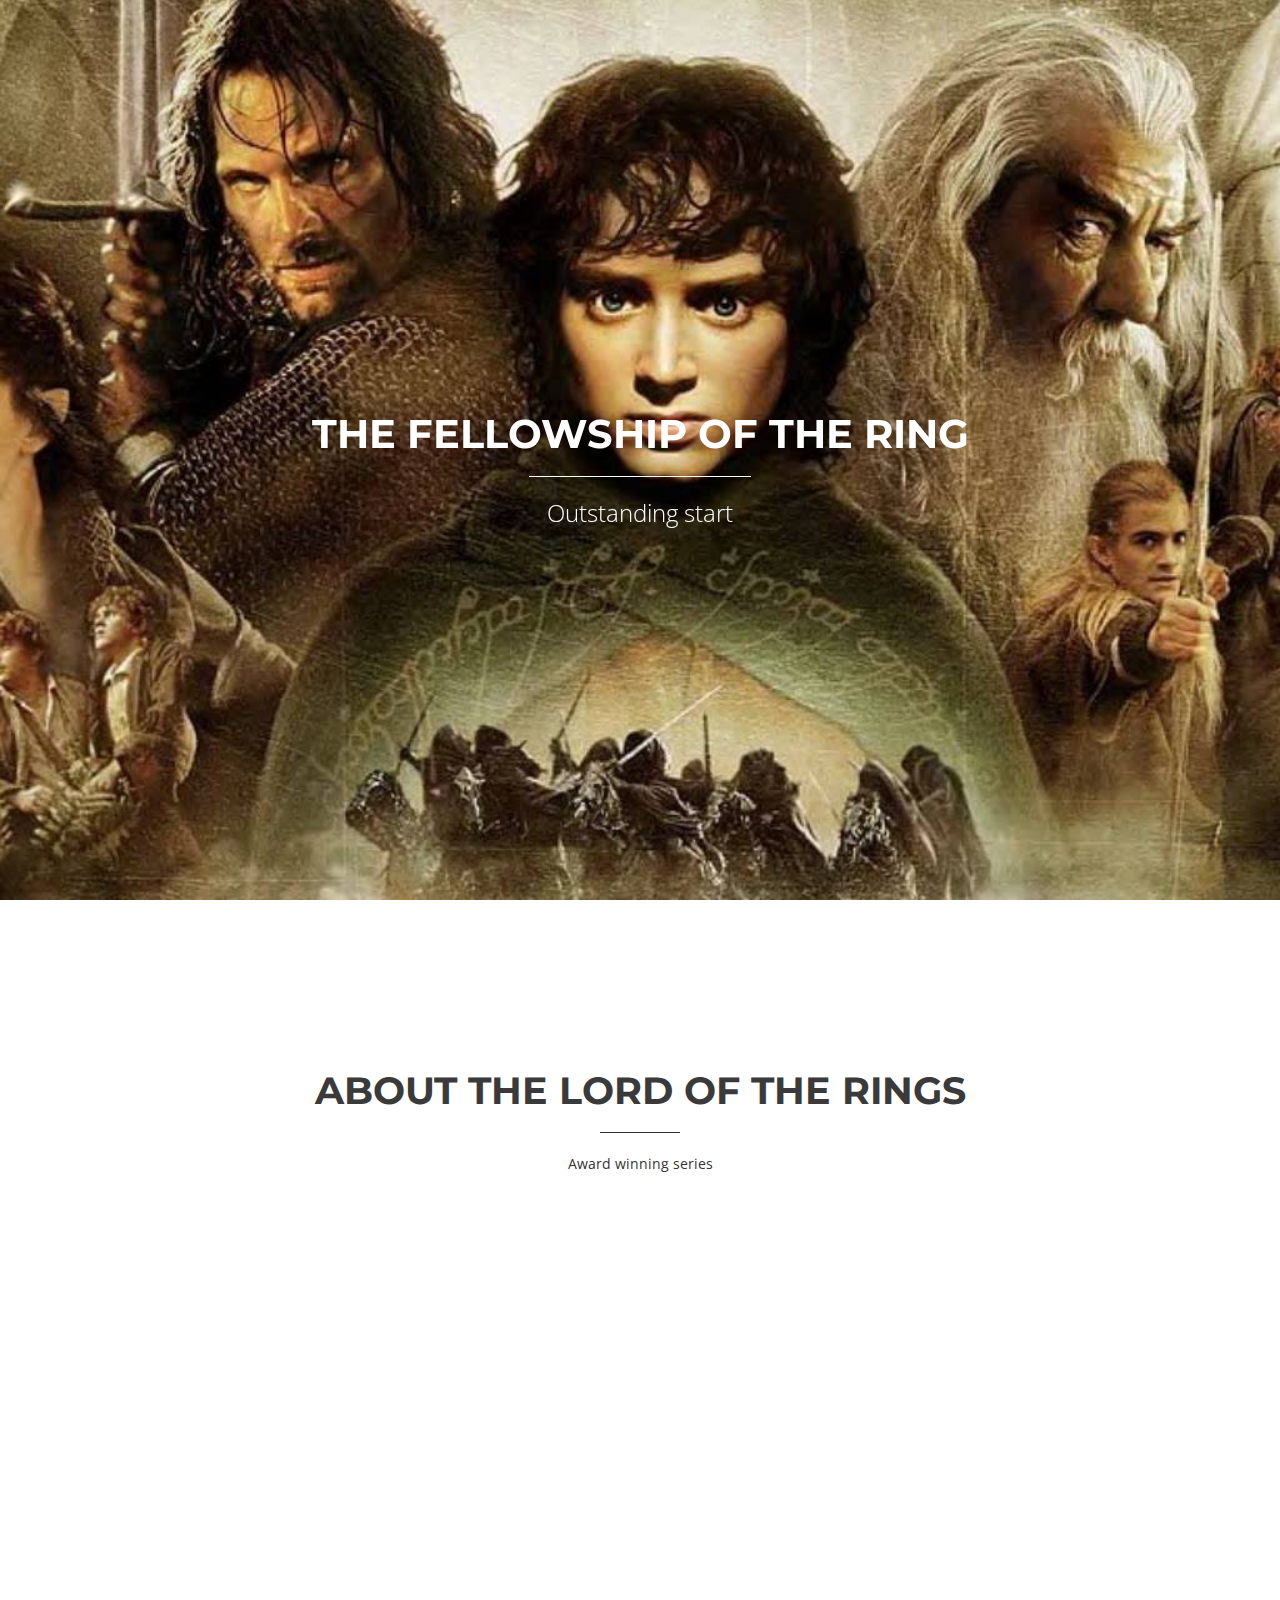
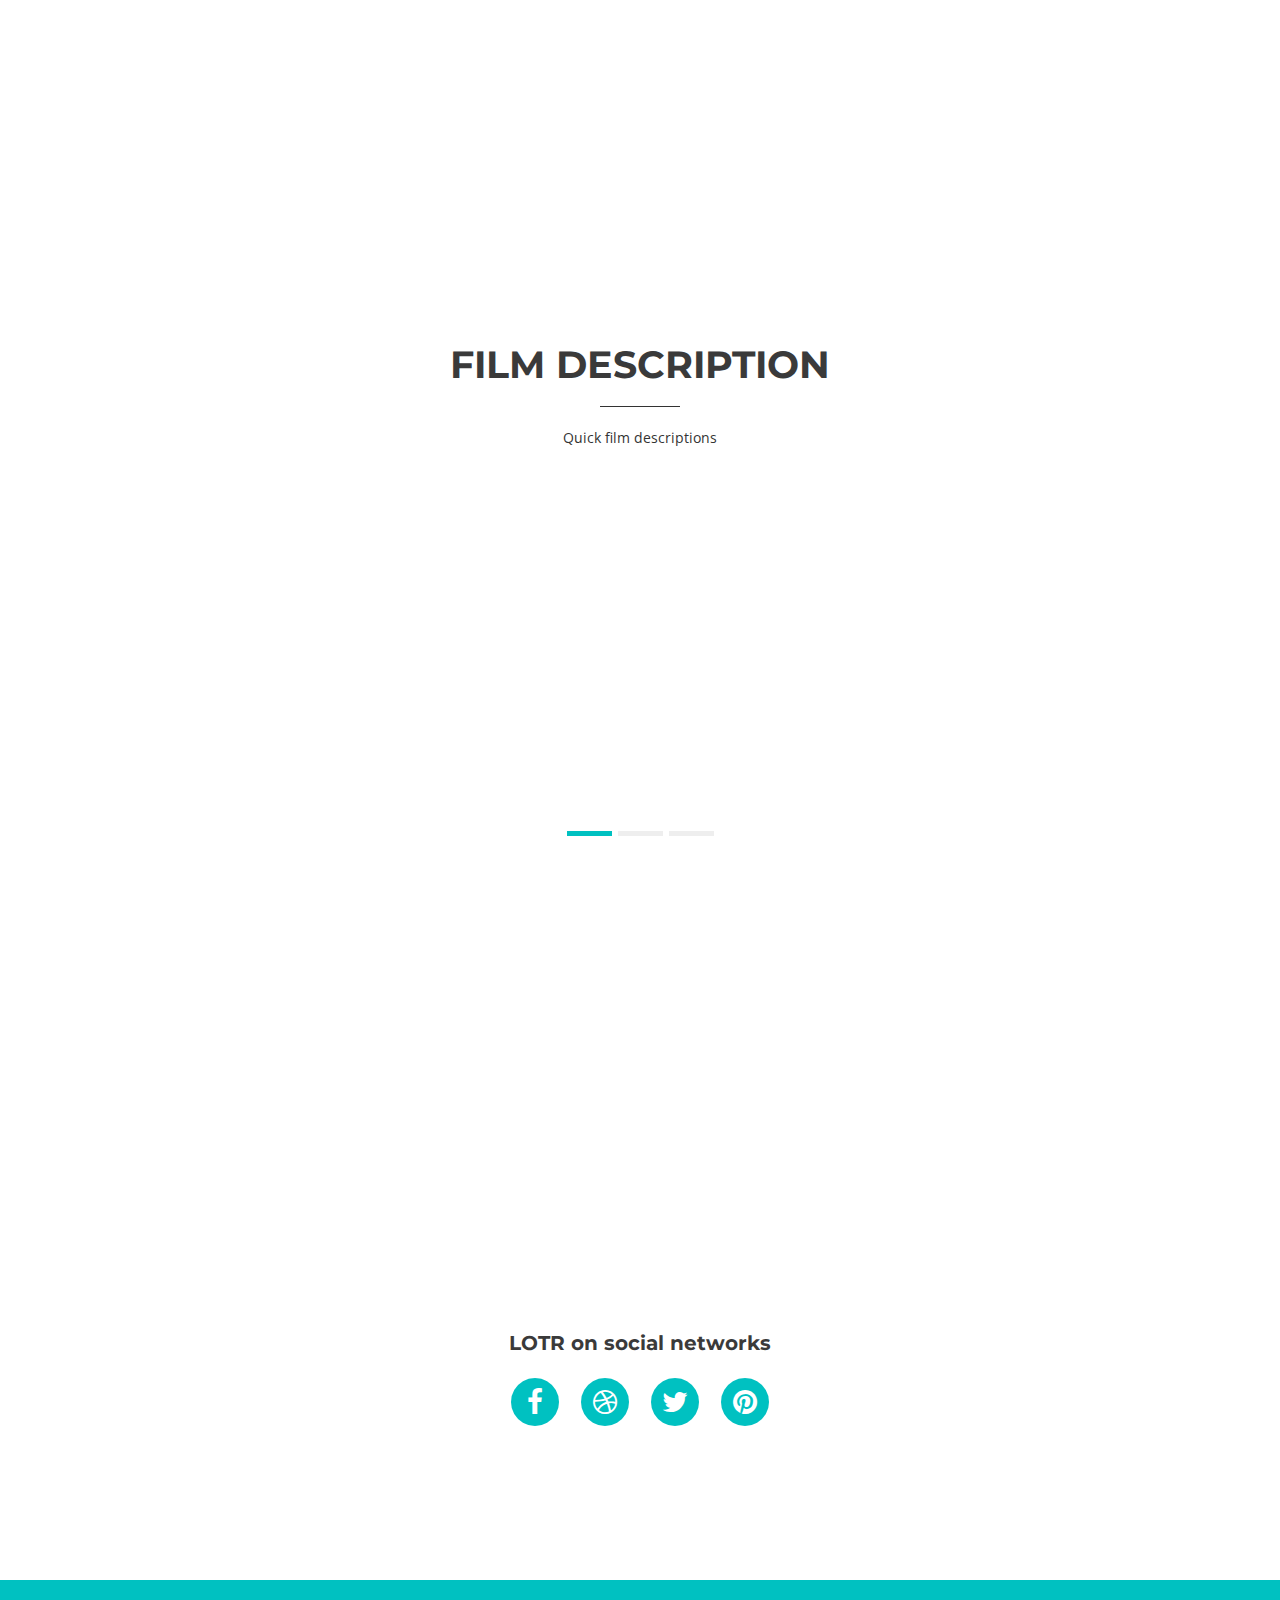
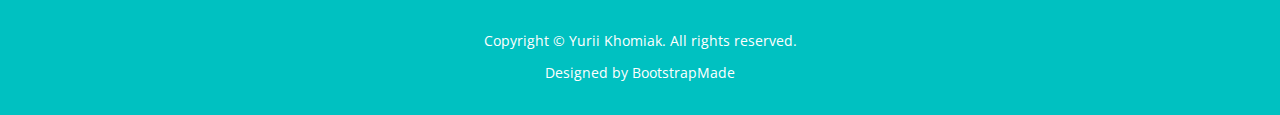
==== Lab8/index.html @ a639c554 "Added lab7" ====
<!DOCTYPE html>
<html>

<head>
  <title>The Lord of the Rings</title>
  <meta charset="utf-8" />
  <meta content="width=device-width, initial-scale=1, maximum-scale=1, user-scalable=no" name="viewport">
  <!-- css -->
  <link href="https://fonts.googleapis.com/css?family=Montserrat:400,700|Open+Sans:400,300,700,800" rel="stylesheet" media="screen">

  <link href="css/bootstrap.min.css" rel="stylesheet" media="screen">
  <link href="css/style.css" rel="stylesheet" media="screen">
  <link href="color/default.css" rel="stylesheet" media="screen">

  <!-- =======================================================
    Theme Name: Alstar
    Theme URL: https://bootstrapmade.com/alstar-free-parallax-bootstrap-template/
    Author: BootstrapMade.com
    Author URL: https://bootstrapmade.com
  ======================================================= -->
</head>

<body>

  <!-- Navigation -->
  <nav class="navbar navbar-default" role="navigation">
    <div class="container">
      <div class="navbar-header">
        <button type="button" class="navbar-toggle" data-toggle="collapse" data-target=".navbar-ex1-collapse">
          <span class="sr-only">Toggle nav</span>
          <span class="icon-bar"></span>
          <span class="icon-bar"></span>
          <span class="icon-bar"></span>
        </button>

        <!-- Logo text or image -->
        <a class="navbar-brand" href="index.html">LOTR</a>

      </div>
      <div class="navigation collapse navbar-collapse navbar-ex1-collapse">
        <ul class="nav navbar-nav">
          <li class="current"><a href="#intro">Home</a></li>
        </ul>
      </div>
    </div>
  </nav>

  <!-- intro area -->
  <div id="intro">
    <div class="intro-text">
      <div class="container">
        <div class="col-md-12">
          <div id="rotator">
            <h1><span class="1strotate">The Fellowship of the Ring, The Two Towers, The Return of the King</span></h1>
            <div class="line-spacer"></div>
            <p><span class="2ndrotate">Outstanding start, Incredible continuation, Amazing ending</span></p>
          </div>
        </div>
      </div>
    </div>
  </div>

  <!-- About -->
  <section id="about" class="home-section bg-white">
    <div class="container">
      <div class="row">
        <div class="col-md-offset-2 col-md-8">
          <div class="section-heading">
            <h2>About The Lord of the Rings</h2>
            <div class="heading-line"></div>
            <p>Award winning series</p>
          </div>
        </div>
      </div>
      <div class="row wow fadeInUp">
        <div class="col-md-6 about-img">
          <img src="img/about.jpg" alt="">
        </div>

        <div class="col-md-6 content">
          <h2>Series is based on the novel The Lord of the Rings by J. R. R. Tolkien.</h2>
          <h3>The films are subtitled The Fellowship of the Ring (2001), The Two Towers (2002) and The Return of the King (2003).</h3>
          <p>
            Considered to be one of the biggest and most ambitious film projects ever undertaken, with an overall budget of $281 million (some sources say $310-$330 million), the entire project took eight years, with the filming for all three films done simultaneously and entirely in New Zealand, Jackson's native country, resulting in 1 in every 160 New Zealanders being part of the production of the trilogy. Each film in the series also had special extended editions released on DVD a year after their respective theatrical releases. While the films follow the book's general storyline, they do omit some of the novel's plot elements and include some additions to and deviations from the source material.
          </p>
        </div>
      </div>
    </div>
  </section>

  <!-- Services -->
  <section id="services" class="home-section bg-white">
    <div class="container">
      <div class="row">
        <div class="col-md-offset-2 col-md-8">
          <div class="section-heading">
            <h2>Film description</h2>
            <div class="heading-line"></div>
            <p>Quick film descriptions</p>
          </div>
        </div>
      </div>
      <div class="row">
        <div class="col-md-12">
          <div id="carousel-service" class="service carousel slide">

            <!-- slides -->
            <div class="carousel-inner">
              <div class="item active">
                <div class="row">
                  <div class="col-sm-12 col-md-offset-1 col-md-6">
                    <div class="wow bounceInLeft">
                      <h4>The Fellowship of the Ring</h4>
                      <p>Set in Middle-earth, the story tells of the Dark Lord Sauron (Sala Baker), who is seeking the One Ring. The Ring has found its way to the young hobbit Frodo Baggins (Elijah Wood). The fate of Middle-earth hangs in the balance as Frodo and eight companions who form the Fellowship of the Ring begin their journey to Mount Doom in the land of Mordor, the only place where the Ring can be destroyed.</p>
                    </div>
                  </div>
                  <div class="col-sm-12 col-md-5">
                    <div class="screenshot wow bounceInRight">
                      <img src="img/screenshots/1.png" class="img-responsive" alt="" />
                    </div>
                  </div>
                </div>
              </div>
              <div class="item">
                <div class="row">
                  <div class="col-sm-12 col-md-offset-1 col-md-6">
                    <div class="wow bounceInLeft">
                      <h4>The Two Towers</h4>
                      <p>Continuing the plot of The Fellowship of the Ring, the film intercuts three storylines. Frodo and Sam continue their journey towards Mordor to destroy the One Ring, meeting and joined by Gollum, the ring's former owner. Aragorn, Legolas, and Gimli come to the war-torn nation of Rohan and are reunited with the resurrected Gandalf, before fighting at the Battle of Helm's Deep. Merry and Pippin escape capture, meet Treebeard the Ent, and help to plan an attack on Isengard.</p>
                    </div>
                  </div>
                  <div class="col-sm-12 col-md-5">
                    <div class="screenshot wow bounceInRight">
                      <img src="img/screenshots/2.png" class="img-responsive" alt="" />
                    </div>
                  </div>
                </div>
              </div>
              <div class="item">
                <div class="row">
                  <div class="col-sm-12 col-md-offset-1 col-md-6">
                    <div class="wow bounceInLeft">
                      <h4>The Return of the King</h4>
                      <p>Many years ago, two Hobbits, Smeagol and Déagol, are playfully fishing when Déagol discovers the One Ring beneath the river. The two quickly begin to fight over the ring, and Smeagol kills his friend. Retreating into the mountains, Smeagol gradually becomes an animalistic creature called Gollum, forgetting his old identity and becoming obsessed with the ring.</p>
                    </div>
                  </div>
                  <div class="col-sm-12 col-md-5">
                    <div class="screenshot wow bounceInRight">
                      <img src="img/screenshots/3.png" class="img-responsive" alt="" />
                    </div>
                  </div>
                </div>
              </div>
            </div>

            <!-- Indicators -->
            <ol class="carousel-indicators">
              <li data-target="#carousel-service" data-slide-to="0" class="active"></li>
              <li data-target="#carousel-service" data-slide-to="1"></li>
              <li data-target="#carousel-service" data-slide-to="2"></li>
            </ol>
          </div>
        </div>
      </div>
    </div>
  </section>

  <!-- Bottom widget -->
  <section id="bottom-widget" class="home-section bg-white">
    <div class="container">
      <div class="row">
        <div class="col-md-4">
          <div class="contact-widget wow bounceInLeft">
            <i class="fa fa-map-marker fa-4x"></i>
            <h5>Location</h5>
            <p>
              217, Beggin's street, Hobbiton
            </p>
          </div>
        </div>
        <div class="col-md-4">
          <div class="contact-widget wow bounceInUp">
            <i class="fa fa-phone fa-4x"></i>
            <h5>Phone number</h5>
            <p>
              +1 111 1111 1111

            </p>
          </div>
        </div>
        <div class="col-md-4">
          <div class="contact-widget wow bounceInRight">
            <i class="fa fa-envelope fa-4x"></i>
            <h5>Email</h5>
            <p>
              the_lord_of_the_rings@middle_earth.com
            </p>
          </div>
        </div>
      </div>
      <div class="row mar-top30">
        <div class="col-md-12">
          <h5>LOTR on social networks</h5>
          <ul class="social-network">
            <li><a href="#">
						<span class="fa-stack fa-2x">
							<i class="fa fa-circle fa-stack-2x"></i>
							<i class="fa fa-facebook fa-stack-1x fa-inverse"></i>
						</span></a>
            </li>
            <li><a href="#">
						<span class="fa-stack fa-2x">
							<i class="fa fa-circle fa-stack-2x"></i>
							<i class="fa fa-dribbble fa-stack-1x fa-inverse"></i>
						</span></a>
            </li>
            <li><a href="#">
						<span class="fa-stack fa-2x">
							<i class="fa fa-circle fa-stack-2x"></i>
							<i class="fa fa-twitter fa-stack-1x fa-inverse"></i>
						</span></a>
            </li>
            <li><a href="#">
						<span class="fa-stack fa-2x">
							<i class="fa fa-circle fa-stack-2x"></i>
							<i class="fa fa-pinterest fa-stack-1x fa-inverse"></i>
						</span></a>
            </li>
          </ul>
        </div>
      </div>
    </div>
  </section>

  <!-- Footer -->
  <footer>
    <div class="container">
      <div class="row">
        <div class="col-md-12">
          <p>Copyright &copy; Yurii Khomiak. All rights reserved.</p>
          <div class="credits">
            <!--
              All the links in the footer should remain intact.
              You can delete the links only if you purchased the pro version.
              Licensing information: https://bootstrapmade.com/license/
              Purchase the pro version with working PHP/AJAX contact form: https://bootstrapmade.com/buy/?theme=Alstar
            -->
            Designed by <a href="https://bootstrapmade.com/">BootstrapMade</a>
          </div>
        </div>
      </div>
    </div>
  </footer>

  <a href="#" class="back-to-top"><i class="fa fa-chevron-up"></i></a>

  <!-- js -->
  <script src="js/jquery.js"></script>
  <script src="js/bootstrap.min.js"></script>
  <script src="js/wow.min.js"></script>
  <script src="js/mb.bgndGallery.js"></script>
  <script src="js/mb.bgndGallery.effects.js"></script>
  <script src="js/jquery.simple-text-rotator.min.js"></script>
  <script src="js/jquery.scrollTo.min.js"></script>
  <script src="js/jquery.nav.js"></script>
  <script src="js/modernizr.custom.js"></script>
  <script src="js/grid.js"></script>
  <script src="js/stellar.js"></script>
  <!-- Contact Form JavaScript File -->
  <script src="contactform/contactform.js"></script>

  <!-- Template Custom Javascript File -->
  <script src="js/custom.js"></script>

</body>
</html>
---- Lab8/css/style.css ----
/*
  Theme Name: Alstar
  Theme URL: https://bootstrapmade.com/alstar-free-parallax-bootstrap-template/
  Author: BootstrapMade.com
  Author URL: https://bootstrapmade.com
*/

/* ================================
Imports
================================= */
@import url('font-awesome.min.css');
@import url('simpletextrotator.css');
@import url('overwrite.css');
@import url('animate.css');

/* ================================
General
================================= */

body{
	text-align: center;
	font-family: 'Open Sans', sans-serif;
	font-size: 14px;
	line-height: 1.6em;
}

h1 {
	font-size: 36px;
}
h2 {
	font-size: 32px;
}
h3 {
	font-size: 28px;
}
h4 {
	font-size: 24px;
}
h5 {
	font-size: 20px;
}
h6 {
	font-size: 18px;
}

h1,h2,h3,h4,h5,h6,.h1,.h2,.h3,.h4,.h5,.h6{
	color: #3a3a3a;
	font-weight: 700;
	margin-bottom: 20px;
	font-family: 'Montserrat', sans-serif;
}


.lead{
	font-weight: 400;
}

button {
	display: inline-block;
	margin-bottom: 0;
	margin-bottom: 10px;
	padding: 6px 12px;
	border: 1px solid transparent;
	vertical-align: middle;
	text-align: center;
	white-space: nowrap;
	font-weight: normal;
	font-size: 14px;
	line-height: 1.428571429;
	cursor: pointer;
	-webkit-user-select: none;
	-moz-user-select: none;
	-ms-user-select: none;
	-o-user-select: none;
	user-select: none;
}
button.navbar-toggle {
	background: #2b2b2b;
	border: none;
	color: #fff;
}

.btn-theme,.btn-theme:hover,.btn-theme:focus{
	color: #fff;
}
.btn-theme:hover{
	background: transparent !important;
	border-color: #999;
	color: #999;
}


/* ================================
margin, padding
================================= */
.mar-top0 {
	margin-top: 0;
}
.mar-top10 {
	margin-top: 10px;
}
.mar-top20 {
	margin-top: 20px;
}
.mar-top30 {
	margin-top: 30px;
}
.mar-top40 {
	margin-top: 40px;
}


/* Back to top button */
.back-to-top {
  position: fixed;
  display: none;
  padding: 6px 12px 9px 12px;
  font-size: 16px;
  border-radius: 2px;
  right: 15px;
  bottom: 15px;
  transition: background 0.5s;
  z-index:1000;
}

@media (max-width: 768px) {
  .back-to-top {
    bottom: 15px;
  }
}

.back-to-top:focus {
  outline: none;
}

/* ================================
Navbar
================================= */

nav.navbar{
	position: fixed;
	top: -72px;
	margin-bottom: 0px;
	padding: 10px 0px 10px 0px;
	width: 100%;
	border-radius: 0px;
	transition: all 0.2s;
}

.navbar-nav{
	float: right;
}

nav.navbar.fixed-to-top{
	top: 0px;
}

.navbar-default{
	border: none;
	border-bottom: none;
	opacity: 1;
	display: none;
	z-index: 9999;
}

.navbar-default .navbar-nav>li>a {
	color: #fff;
	font-weight: 700;
	text-transform: uppercase;
}

.navbar-default .navbar-nav>li>a:hover, .navbar-default .navbar-nav>li>a:focus{
	color: #3A3A3A;
	cursor: pointer;
	-webkit-transition: all 300ms ease-in-out;
	-moz-transition: all 300ms ease-in-out;
	-ms-transition: all 300ms ease-in-out;
	-o-transition: all 300ms ease-in-out;
	transition: all 300ms ease-in-out;
	outline: 0;
}

/* brand / logo */
.navbar-default .navbar-brand{
	color: #fff;
	text-transform: uppercase;
	font-weight: 700;
	font-size: 2em;
}

/* ================================
Home sections
================================= */

.home-section {
	width: 100%;
	padding: 150px 0px 150px 0px;
}

/* --- heading --- */
.section-heading {
	margin-bottom: 50px;
}

.section-heading h2 {
	font-size: 38px;
	text-transform: uppercase;
}

.section-heading .heading-line {
	margin:0 auto;
	display: block;
	height: 1px;
	width: 80px;
	background: #333;
	margin-top: 10px;
	margin-bottom: 20px;
}


/* --- section bg var --- */

.bg-white {
	background: #fff;
}

.bg-gray {
	background: #f8f8f8;
}

.bg-dark {
	background: #575757;
}


/* --- section content general color --- */

.color-light h1,.color-light introinth2,.color-light h3,.color-light h4,.color-light h5,.color-light h6 {
	color: #fff;
}


.color-light p {
	color: #eee;
}

/* ================================
Intro
================================= */

#intro {
	position: relative;
	margin: 0 auto;
	width: 100%;
	overflow-x: hidden;
	height:100vh;
	z-index:2;
	background-size:cover;

}

.intro-text {
  display: flex;
  justify-content: center;
  align-items: center;
  flex-direction: column;
  text-align: center;
  position: absolute;
  bottom: 0;
  top: 0;
  left: 0;
  right: 0;
	z-index:999;
}

.intro-text h1 {
	color:#fff;
	text-align:center;
	font-weight: 700;
	font-size: 40px;
	line-height:1.1em;
	padding-top:30px;
	text-transform: uppercase;

}

.line-spacer {
	width: 20%;
	margin:0 auto;
	margin-top: 20px;
	margin-bottom: 25px;
	border-bottom:1px solid #fff;
}

.intro-text p span {
	color:#fff;
	font-size: 24px;
	text-align:center;
	font-weight: 300;
}

/* ================================
About
================================= */

#about .about-img {
  height: 350px;
  overflow: hidden;
}

#about .about-img img {
  margin-left: -15px;
  max-width: 100%;
}

@media (max-width: 768px) {
  #about .about-img {
    height: auto;
  }
  #about .about-img img {
    margin-left: 0;
    padding-bottom: 30px;
  }
}

#about .content h2 {
  color: #333;
  font-weight: 300;
  font-size: 24px;
  text-align: left;
}

#about .content h3 {
  color: #777;
  font-weight: 300;
  font-size: 18px;
  line-height: 26px;
  font-style: italic;
  text-align: left;
}

#about .content p {
  line-height: 26px;
  text-align: left;
}

#about .content p:last-child {
  margin-bottom: 0;
}

/* ================================
Team
================================= */
.box-team img {
	margin-bottom: 30px;
}



/* ================================
Services
================================= */
.service.carousel h4,.service.carousel p {
	text-align: left;
}


.service .carousel-control{
	background: none;
}

.service .screenshot{
	overflow: hidden;
	overflow: hidden;
	margin-right: auto;
	margin-left: auto;
}

.service .screenshot img{
	margin-right: auto;
	margin-left: auto;
	padding-left: 4px;
	width: 400px;
}

.service .carousel-indicators {
	position: relative;
	bottom: 0;
	left: 0;
	margin-top: 0px;
	margin-bottom: 0px;
	margin-left: 0px;
	padding: 5px;
	padding-bottom: 8px;
	width: 100%;
	background: #ffffff;
}

.service .carousel-indicators .active {
	width: 45px;
	height: 5px;
	border: none;
	border-radius: 0px;
}

.service .carousel-indicators li {
	display: inline-block;
	margin: 1px;
	width: 45px;
	height: 5px;
	border: none;
	border-radius: 0px;
	background: #eeeeee;
	text-indent: -999px;
	cursor: pointer;
}


/* ================================
Works
================================= */
.og-grid {
	list-style: none;
	padding: 20px 0;
	margin: 0 auto;
	text-align: center;
	width: 100%;
}

.og-grid li {
	display: inline-block;
	margin: 10px 5px 0 5px;
	vertical-align: top;
	height: 250px;
}

.og-grid li > a,
.og-grid li > a img {
	border: none;
	outline: none;
	display: block;
	position: relative;
}

.og-grid li.og-expanded > a::after {
	top: auto;
	border: solid transparent;
	content: " ";
	height: 0;
	width: 0;
	position: absolute;
	pointer-events: none;
	border-bottom-color: none;
	border-width: 15px;
	left: 50%;
	margin: -20px 0 0 -15px;
}

.og-expander {
	position: absolute;
	background: #FFF;
	top: auto;
	left: 0;
	width: 100%;
	margin-top: 10px;
	text-align: left;
	height: 0;
	overflow: hidden;
}

.og-expander-inner {
	padding: 50px 0;
	height: 100%;
}

.og-close {
	position: absolute;
	width: 40px;
	height: 40px;
	top: 20px;
	right: 20px;
	cursor: pointer;
}

.og-close::before,
.og-close::after {
	content: '';
	position: absolute;
	width: 100%;
	top: 50%;
	height: 1px;
	background: #888;
	-webkit-transform: rotate(45deg);
	-moz-transform: rotate(45deg);
	transform: rotate(45deg);
}

.og-close::after {
	-webkit-transform: rotate(-45deg);
	-moz-transform: rotate(-45deg);
	transform: rotate(-45deg);
}

.og-close:hover::before,
.og-close:hover::after {
	background: #333;
}

.og-fullimg,
.og-details {
	width: 50%;
	float: left;
	height: 100%;
	overflow: hidden;
	position: relative;
}

.og-details {
	padding: 0 40px 0 0;
}

.og-fullimg {
	text-align: center;
}

.og-fullimg img {
	display: inline-block;
	max-height: 100%;
	max-width: 100%;
}

.og-details h4 {
	font-weight: 300;
	margin-bottom: 10px;
}

.og-details p {
	font-weight: 300;
	font-size: 16px;
	line-height: 1.6em;
	color: #555;
}

.og-details a {
	font-weight: 700;
	display: inline-block;
	margin: 30px 0 0;
	outline: none;
}


.og-details a:hover {
	border-color: #999;
	color: #999;
}

.og-loading {
	width: 20px;
	height: 20px;
	border-radius: 50%;
	background: #ddd;
	box-shadow: 0 0 1px #ccc, 15px 30px 1px #ccc, -15px 30px 1px #ccc;
	position: absolute;
	top: 50%;
	left: 50%;
	margin: -25px 0 0 -25px;
	-webkit-animation: loader 0.5s infinite ease-in-out both;
	-moz-animation: loader 0.5s infinite ease-in-out both;
	animation: loader 0.5s infinite ease-in-out both;
}

@-webkit-keyframes loader {
	0% { background: #ddd; }
	33% { background: #ccc; box-shadow: 0 0 1px #ccc, 15px 30px 1px #ccc, -15px 30px 1px #ddd; }
	66% { background: #ccc; box-shadow: 0 0 1px #ccc, 15px 30px 1px #ddd, -15px 30px 1px #ccc; }
}

@-moz-keyframes loader {
	0% { background: #ddd; }
	33% { background: #ccc; box-shadow: 0 0 1px #ccc, 15px 30px 1px #ccc, -15px 30px 1px #ddd; }
	66% { background: #ccc; box-shadow: 0 0 1px #ccc, 15px 30px 1px #ddd, -15px 30px 1px #ccc; }
}

@keyframes loader {
	0% { background: #ddd; }
	33% { background: #ccc; box-shadow: 0 0 1px #ccc, 15px 30px 1px #ccc, -15px 30px 1px #ddd; }
	66% { background: #ccc; box-shadow: 0 0 1px #ccc, 15px 30px 1px #ddd, -15px 30px 1px #ccc; }
}

@media screen and (max-width: 830px) {

	.og-expander h3 { font-size: 32px; }
	.og-expander p { font-size: 13px; }
	.og-expander a { font-size: 12px; }

}

@media screen and (max-width: 650px) {

	.og-fullimg { display: none; }
	.og-details { float: none; width: 100%; }

}

/* ================================
Contact
================================= */

.validation {
  color: red;
  display:none;
  margin: 0;
  font-weight:400;
  font-size:13px;
}

#sendmessage {
  color: green;
  border:1px solid green;
  display:none;
  text-align:center;
  padding:15px;
  font-weight:600;
  margin-bottom:15px;
}

#errormessage {
  color: red;
  display:none;
  border:1px solid red;
  text-align:center;
  padding:15px;
  font-weight:600;
  margin-bottom:15px;
}

#sendmessage.show, #errormessage.show, .show {
	display:block;
}

/* ================================
Clients
================================= */
ul.clients {
	list-style: none;
}
ul.clients li {
	display: inline;
}


/* ================================
Bottom widget
================================= */
#bottom-widget {
  overflow: hidden;
}
ul.social-network {
	margin: 0;
	margin-left:0;
	padding-left: 0;
	list-style: none;
}
ul.social-network li {
	display: inline;
	margin: 5px 5px;
}


ul.social-network li a:hover span .fa-circle {
	color: #2b2b2b;
}

ul.social-network li a i{
  transition: 0.3s
}
/* ================================
Footer
================================= */
footer {
	background: #00c1c1;
	color: #fff;
	padding: 50px 0 30px;
}

footer a {
	color: #fff;
}

footer a:hover {
	color: #fff;
	text-decoration: underline;
}

/* ================================
more media queries
================================= */

@media (max-width:768px) {

	header{
		padding-bottom: 50px;
		min-height: 1000px;
		height: 100%;
	}

	.navbar-nav {
		float: left;
		text-align: left;
	}

	.box-team, .box-team img {
		text-align: center;
	}
	.box-team img {
		float: none;
		margin:0 auto;
	}
	.box-team {
		margin-bottom: 30px;
	}

	.og-fullimg { display: none; }
	.og-details { float: none; width: 100%; padding: 0 40px; }

}

@media (max-width:992px) {

	.service.carousel .item h4, .service.carousel .item p{
		text-align: center;
	}

	.service p{
			margin-bottom: 60px;
	}
	.og-expander {
		background: transparent;

	}
	.og-details {
		padding: 0 20px;
	}

}

@media (max-width:480px){

	header .carousel-iphone, .detail .screenshot{
		width: 280px;
	}

	header .carousel, .detail .screenshot img{
		padding-top: 85px;
		width: 245px;
	}

	.service .screenshot img{
		margin-top: -12px;
		padding-top: 0px;
	}

	header{
		padding-top: 30px;
		padding-bottom: 0px;
	}

	header h1{
		font-size: 70px;
	}
}
---- Lab8/color/default.css ----
a, a:hover {
  color: #00c1c1;
}


/* Back to top button */
.back-to-top {
  background: #00c1c1;
  color: #fff;
}


.back-to-top:focus {
  background: #00c1c1;
  color: #fff;
}

.back-to-top:hover {
  background: #019090;
  color: #fff;
}

.navbar-default {
  background: #00c1c1;
}

.form-control:focus {
  border-color: #00c1c1;
  -webkit-box-shadow: inset 0 1px 1px rgba(0, 0, 0, .075), 0 0 2px #00c1c1;
  box-shadow: inset 0 1px 1px rgba(0, 0, 0, .075), 0 0 2px #00c1c1;
}

.service .carousel-indicators .active {
  background: #00c1c1;
}

.btn-theme {
  background: #00c1c1;
}

.contact-widget i {
  color: #00c1c1;
}
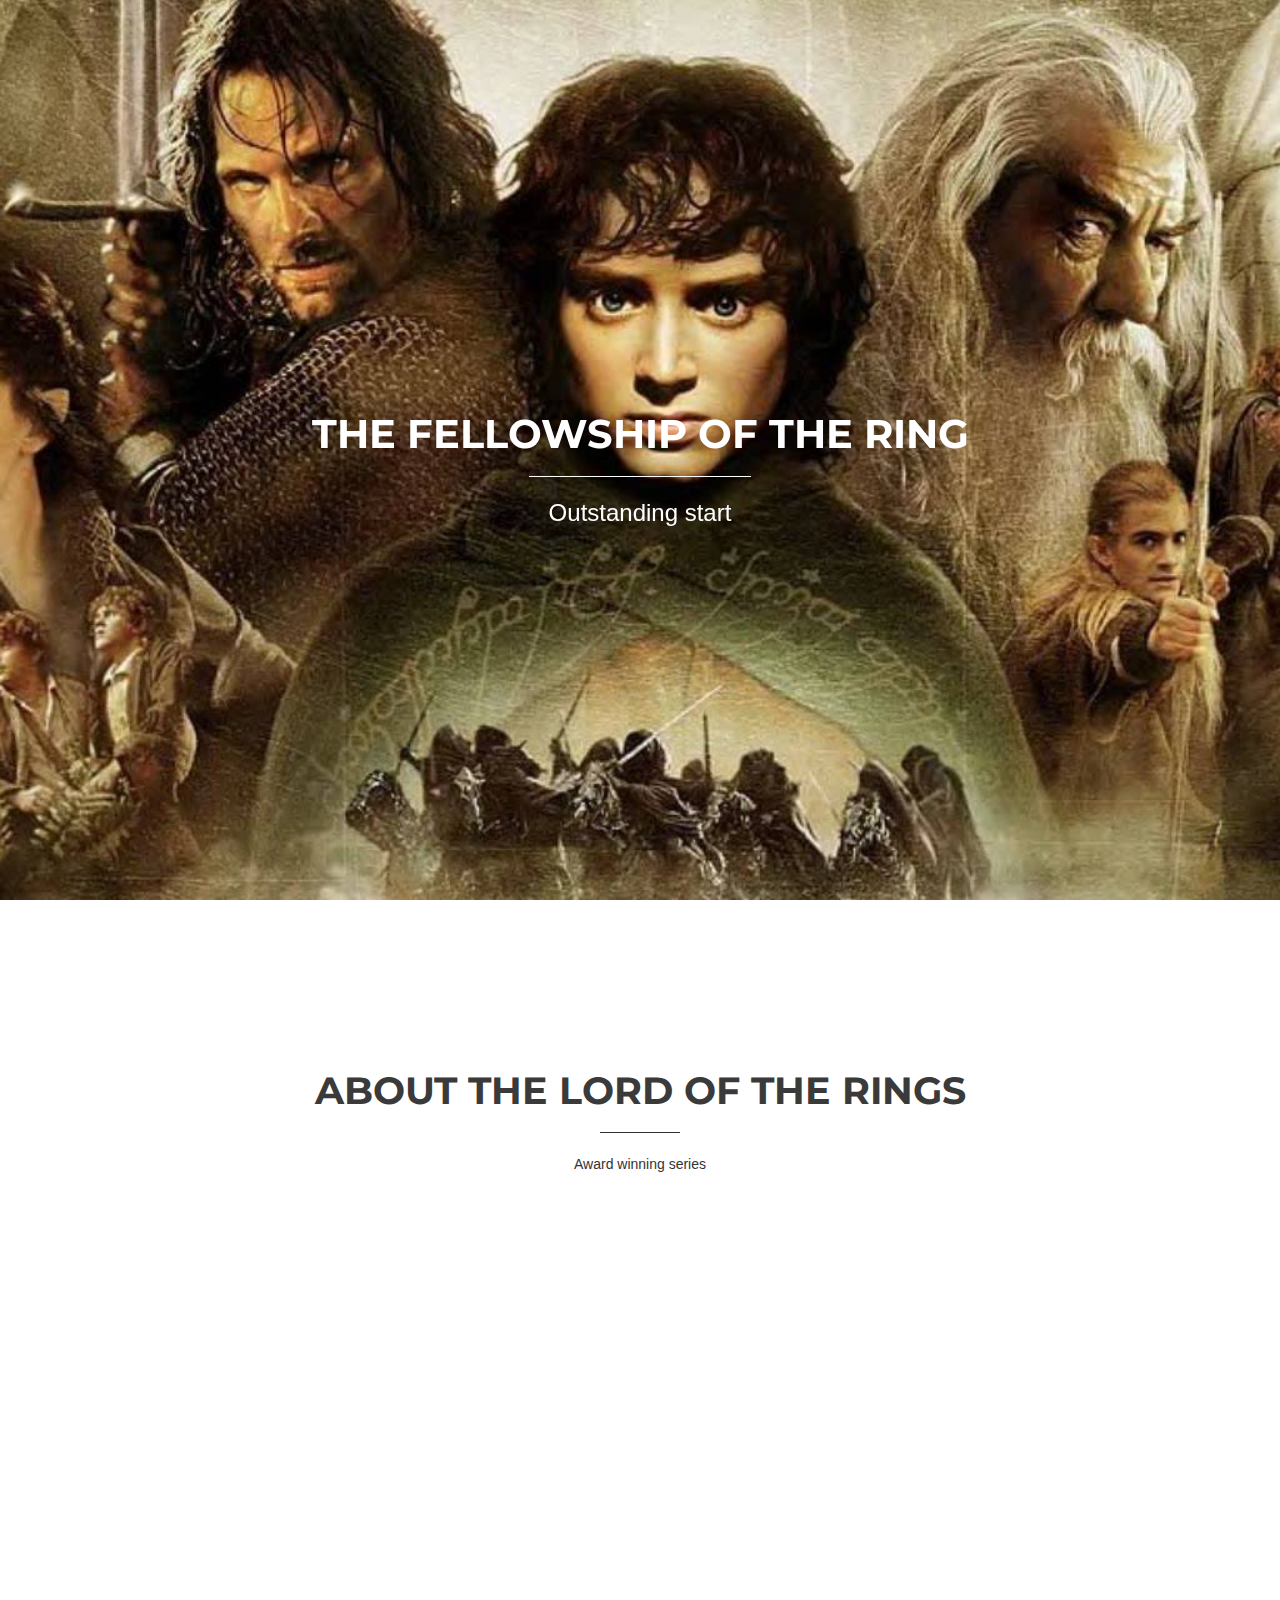
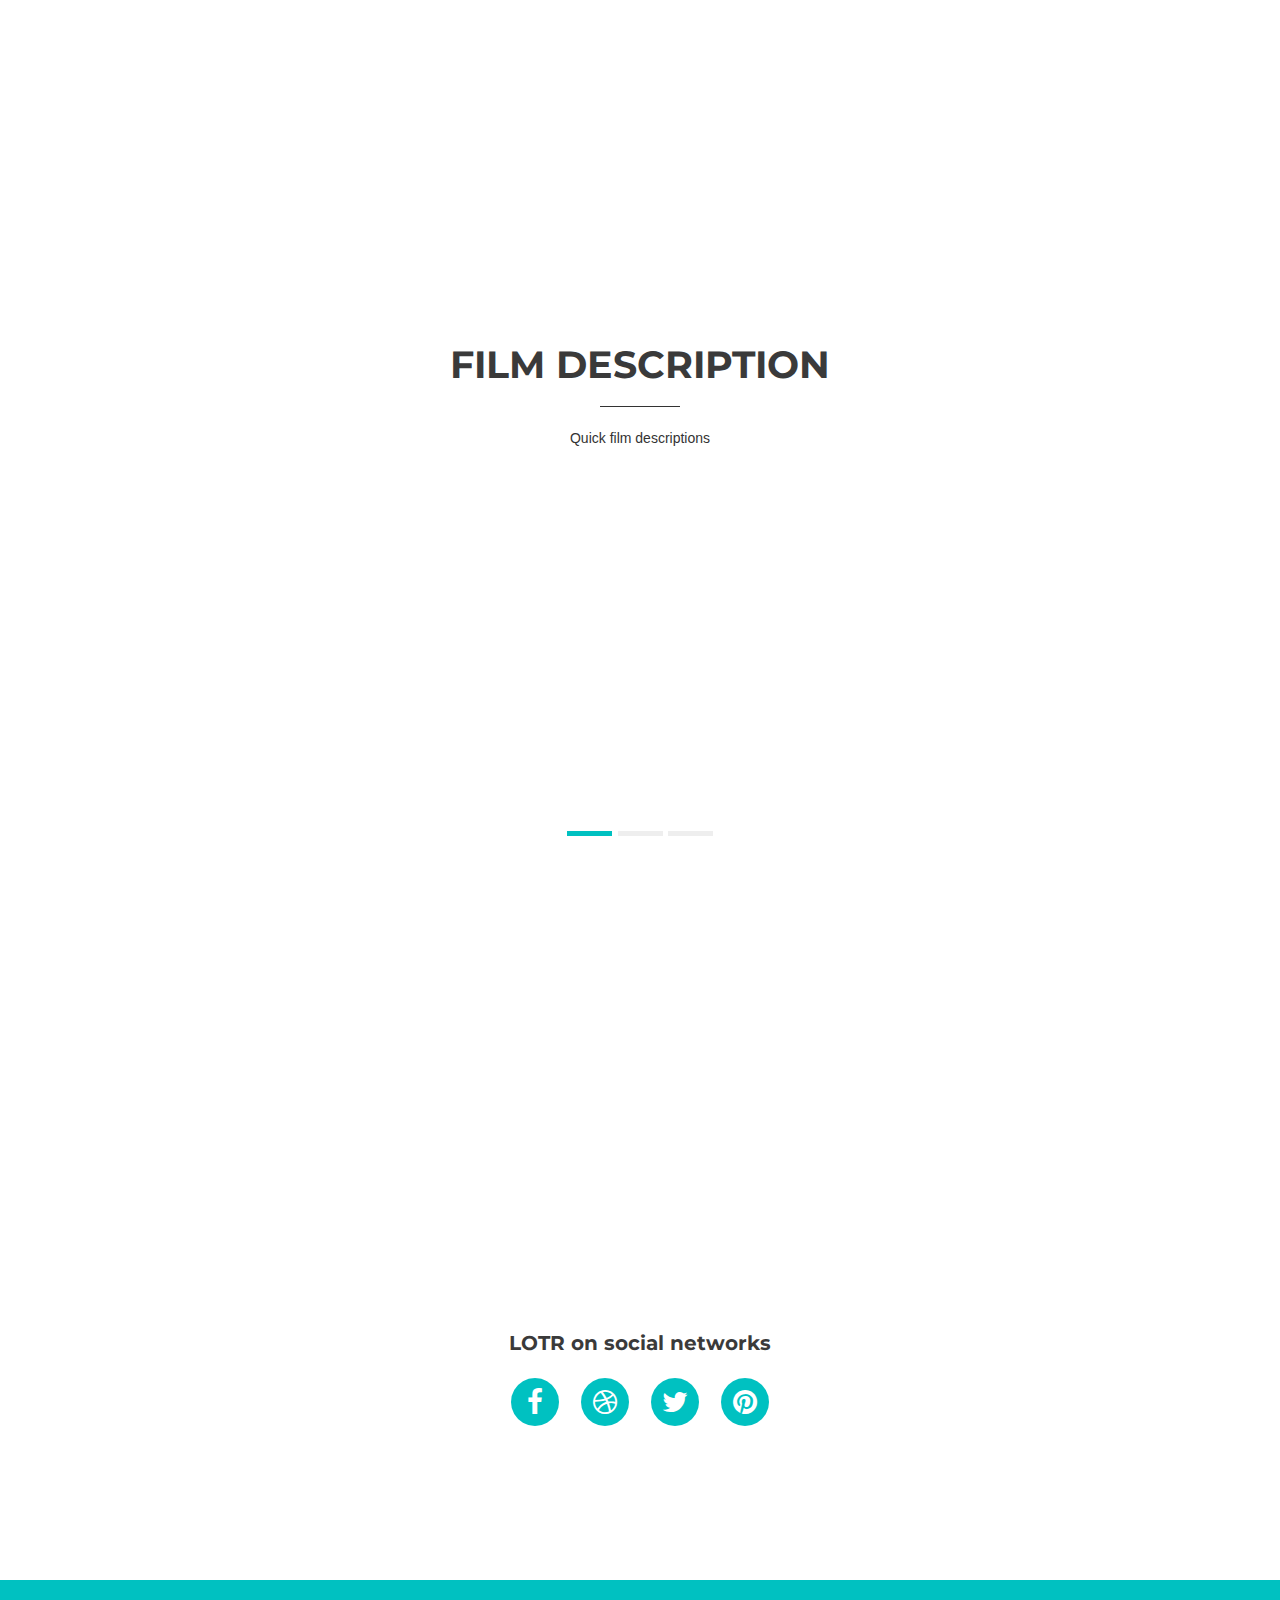
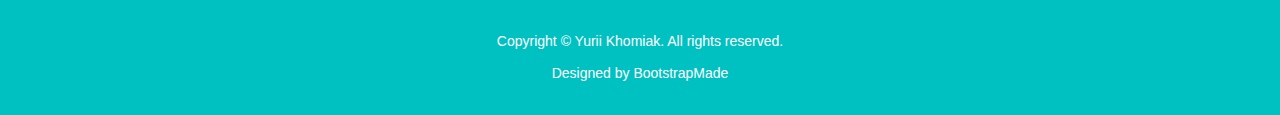
==== commit d7cdbf52: "Validator fixes" ====
--- a/Lab8/index.html
+++ b/Lab8/index.html
@@ -1,12 +1,12 @@
 <!DOCTYPE html>
 <html>
 
-<head>
+<head lang="en">
   <title>The Lord of the Rings</title>
   <meta charset="utf-8" />
-  <meta content="width=device-width, initial-scale=1, maximum-scale=1, user-scalable=no" name="viewport">
+  <meta content="width=device-width, initial-scale=1, maximum-scale=1, user-scalable=yes" name="viewport">
   <!-- css -->
-  <link href="https://fonts.googleapis.com/css?family=Montserrat:400,700|Open+Sans:400,300,700,800" rel="stylesheet" media="screen">
+  <link href="https://fonts.googleapis.com/css?family=Montserrat:400,700" rel="stylesheet" media="screen">
 
   <link href="css/bootstrap.min.css" rel="stylesheet" media="screen">
   <link href="css/style.css" rel="stylesheet" media="screen">
@@ -23,7 +23,7 @@
 <body>
 
   <!-- Navigation -->
-  <nav class="navbar navbar-default" role="navigation">
+  <nav class="navbar navbar-default">
     <div class="container">
       <div class="navbar-header">
         <button type="button" class="navbar-toggle" data-toggle="collapse" data-target=".navbar-ex1-collapse">
